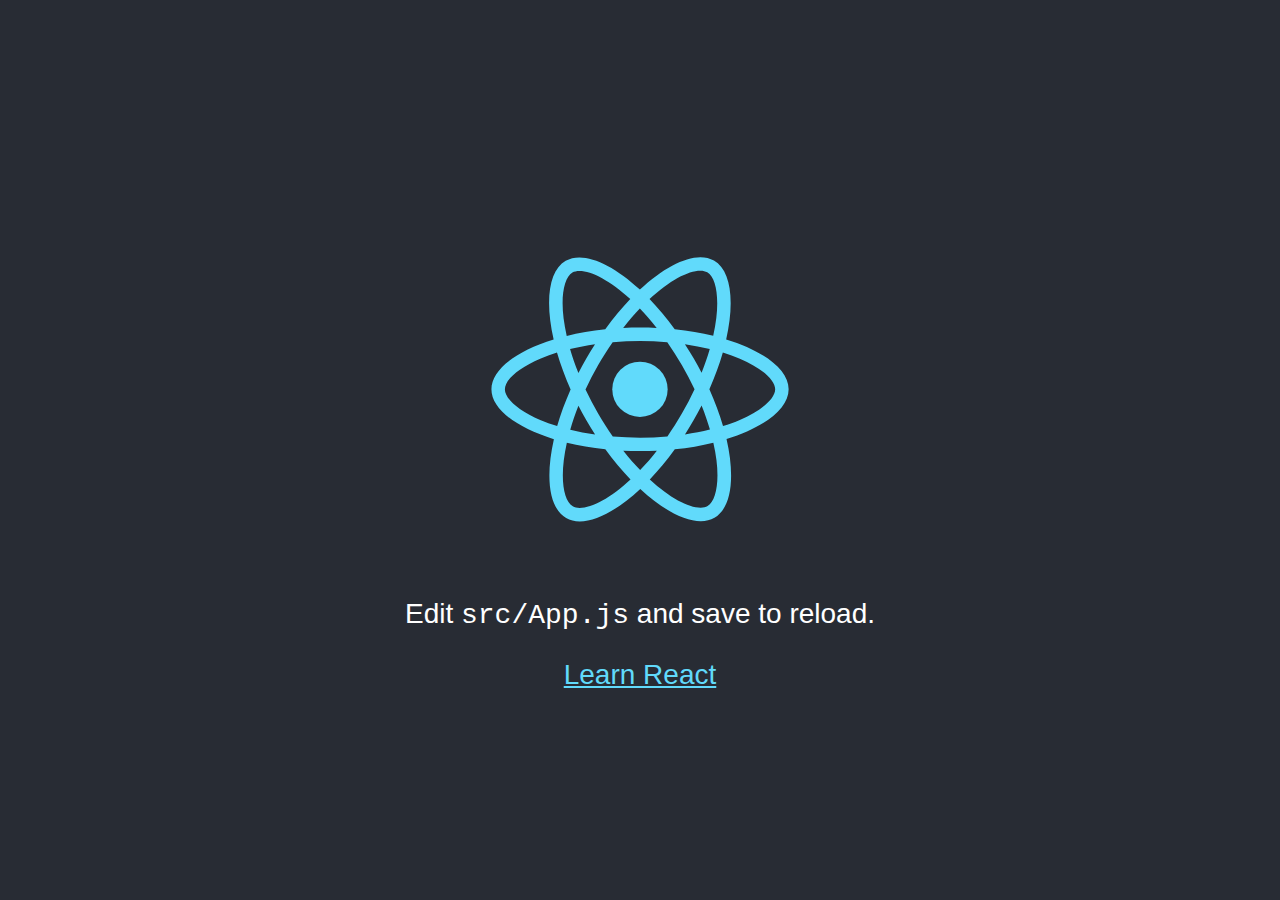
==== index.html @ 32576e98 "Updates" ====
<!doctype html><html lang="en"><head><meta charset="utf-8"/><link rel="icon" href="/favicon.ico"/><meta name="viewport" content="width=device-width,initial-scale=1"/><meta name="theme-color" content="#000000"/><meta name="description" content="Web site created using create-react-app"/><link rel="apple-touch-icon" href="/logo192.png"/><link rel="manifest" href="/manifest.json"/><title>React App</title><link href="/static/css/main.5f361e03.chunk.css" rel="stylesheet"></head><body><noscript>You need to enable JavaScript to run this app.</noscript><div id="root"></div><script>!function(e){function r(r){for(var n,p,l=r[0],a=r[1],f=r[2],c=0,s=[];c<l.length;c++)p=l[c],Object.prototype.hasOwnProperty.call(o,p)&&o[p]&&s.push(o[p][0]),o[p]=0;for(n in a)Object.prototype.hasOwnProperty.call(a,n)&&(e[n]=a[n]);for(i&&i(r);s.length;)s.shift()();return u.push.apply(u,f||[]),t()}function t(){for(var e,r=0;r<u.length;r++){for(var t=u[r],n=!0,l=1;l<t.length;l++){var a=t[l];0!==o[a]&&(n=!1)}n&&(u.splice(r--,1),e=p(p.s=t[0]))}return e}var n={},o={1:0},u=[];function p(r){if(n[r])return n[r].exports;var t=n[r]={i:r,l:!1,exports:{}};return e[r].call(t.exports,t,t.exports,p),t.l=!0,t.exports}p.m=e,p.c=n,p.d=function(e,r,t){p.o(e,r)||Object.defineProperty(e,r,{enumerable:!0,get:t})},p.r=function(e){"undefined"!=typeof Symbol&&Symbol.toStringTag&&Object.defineProperty(e,Symbol.toStringTag,{value:"Module"}),Object.defineProperty(e,"__esModule",{value:!0})},p.t=function(e,r){if(1&r&&(e=p(e)),8&r)return e;if(4&r&&"object"==typeof e&&e&&e.__esModule)return e;var t=Object.create(null);if(p.r(t),Object.defineProperty(t,"default",{enumerable:!0,value:e}),2&r&&"string"!=typeof e)for(var n in e)p.d(t,n,function(r){return e[r]}.bind(null,n));return t},p.n=function(e){var r=e&&e.__esModule?function(){return e.default}:function(){return e};return p.d(r,"a",r),r},p.o=function(e,r){return Object.prototype.hasOwnProperty.call(e,r)},p.p="/";var l=this["webpackJsonpmy-app"]=this["webpackJsonpmy-app"]||[],a=l.push.bind(l);l.push=r,l=l.slice();for(var f=0;f<l.length;f++)r(l[f]);var i=a;t()}([])</script><script src="/static/js/2.763b34e5.chunk.js"></script><script src="/static/js/main.ed0de294.chunk.js"></script></body></html>
---- static/css/main.5f361e03.chunk.css ----
body{margin:0;font-family:-apple-system,BlinkMacSystemFont,"Segoe UI","Roboto","Oxygen","Ubuntu","Cantarell","Fira Sans","Droid Sans","Helvetica Neue",sans-serif;-webkit-font-smoothing:antialiased;-moz-osx-font-smoothing:grayscale}code{font-family:source-code-pro,Menlo,Monaco,Consolas,"Courier New",monospace}.App{text-align:center}.App-logo{height:40vmin;pointer-events:none}@media (prefers-reduced-motion:no-preference){.App-logo{-webkit-animation:App-logo-spin 20s linear infinite;animation:App-logo-spin 20s linear infinite}}.App-header{background-color:#282c34;min-height:100vh;display:flex;flex-direction:column;align-items:center;justify-content:center;font-size:calc(10px + 2vmin);color:#fff}.App-link{color:#61dafb}@-webkit-keyframes App-logo-spin{0%{transform:rotate(0deg)}to{transform:rotate(1turn)}}@keyframes App-logo-spin{0%{transform:rotate(0deg)}to{transform:rotate(1turn)}}
/*# sourceMappingURL=main.5f361e03.chunk.css.map */
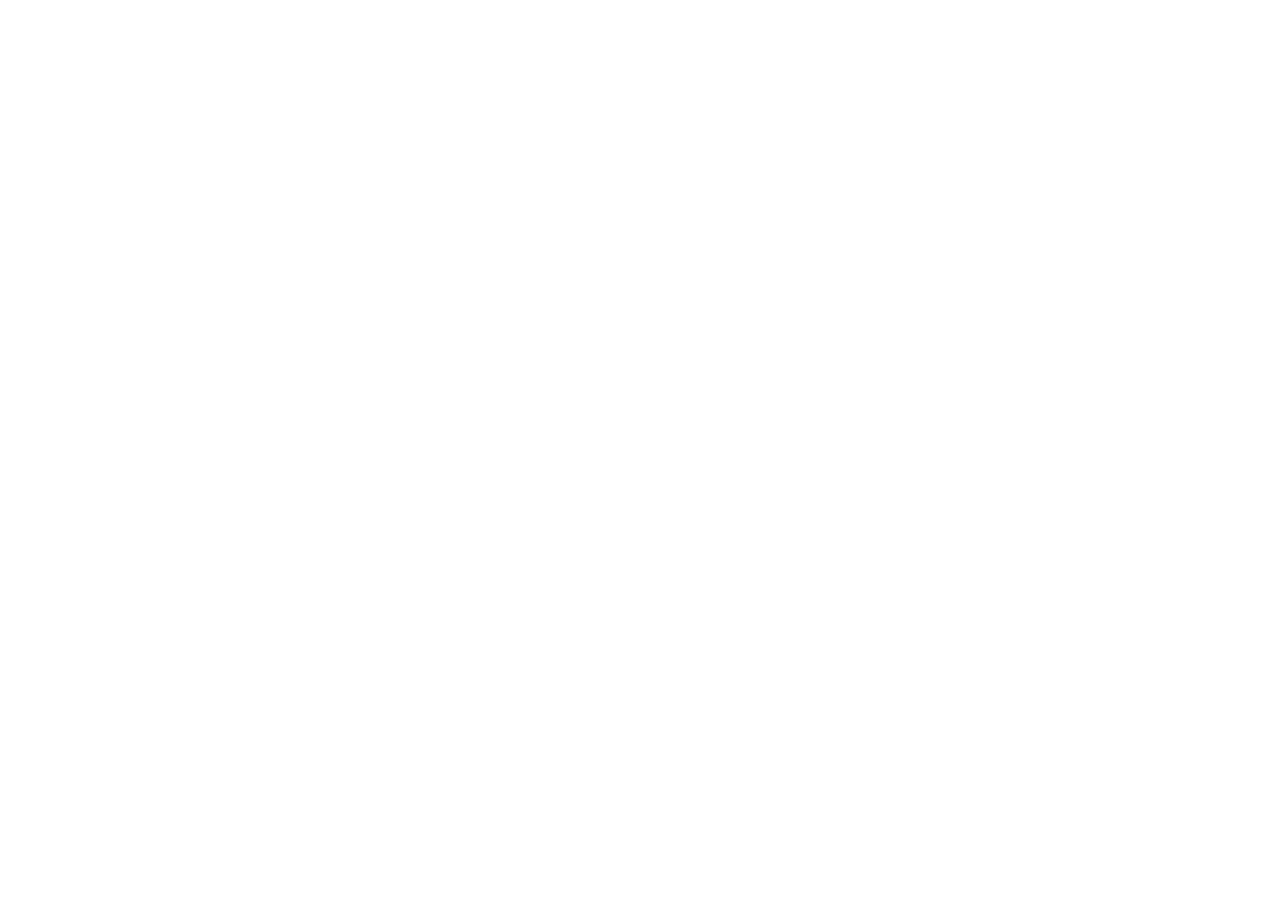
==== commit 63e29f57: "Updates" ====
--- a/index.html
+++ b/index.html
@@ -1 +1 @@
-<!doctype html><html lang="en"><head><meta charset="utf-8"/><link rel="icon" href="/favicon.ico"/><meta name="viewport" content="width=device-width,initial-scale=1"/><meta name="theme-color" content="#000000"/><meta name="description" content="Web site created using create-react-app"/><link rel="apple-touch-icon" href="/logo192.png"/><link rel="manifest" href="/manifest.json"/><title>React App</title><link href="/static/css/main.5f361e03.chunk.css" rel="stylesheet"></head><body><noscript>You need to enable JavaScript to run this app.</noscript><div id="root"></div><script>!function(e){function r(r){for(var n,p,l=r[0],a=r[1],f=r[2],c=0,s=[];c<l.length;c++)p=l[c],Object.prototype.hasOwnProperty.call(o,p)&&o[p]&&s.push(o[p][0]),o[p]=0;for(n in a)Object.prototype.hasOwnProperty.call(a,n)&&(e[n]=a[n]);for(i&&i(r);s.length;)s.shift()();return u.push.apply(u,f||[]),t()}function t(){for(var e,r=0;r<u.length;r++){for(var t=u[r],n=!0,l=1;l<t.length;l++){var a=t[l];0!==o[a]&&(n=!1)}n&&(u.splice(r--,1),e=p(p.s=t[0]))}return e}var n={},o={1:0},u=[];function p(r){if(n[r])return n[r].exports;var t=n[r]={i:r,l:!1,exports:{}};return e[r].call(t.exports,t,t.exports,p),t.l=!0,t.exports}p.m=e,p.c=n,p.d=function(e,r,t){p.o(e,r)||Object.defineProperty(e,r,{enumerable:!0,get:t})},p.r=function(e){"undefined"!=typeof Symbol&&Symbol.toStringTag&&Object.defineProperty(e,Symbol.toStringTag,{value:"Module"}),Object.defineProperty(e,"__esModule",{value:!0})},p.t=function(e,r){if(1&r&&(e=p(e)),8&r)return e;if(4&r&&"object"==typeof e&&e&&e.__esModule)return e;var t=Object.create(null);if(p.r(t),Object.defineProperty(t,"default",{enumerable:!0,value:e}),2&r&&"string"!=typeof e)for(var n in e)p.d(t,n,function(r){return e[r]}.bind(null,n));return t},p.n=function(e){var r=e&&e.__esModule?function(){return e.default}:function(){return e};return p.d(r,"a",r),r},p.o=function(e,r){return Object.prototype.hasOwnProperty.call(e,r)},p.p="/";var l=this["webpackJsonpmy-app"]=this["webpackJsonpmy-app"]||[],a=l.push.bind(l);l.push=r,l=l.slice();for(var f=0;f<l.length;f++)r(l[f]);var i=a;t()}([])</script><script src="/static/js/2.763b34e5.chunk.js"></script><script src="/static/js/main.ed0de294.chunk.js"></script></body></html>+<!doctype html><html lang="en"><head><meta charset="utf-8"/><link rel="icon" href="/my-app/favicon.ico"/><meta name="viewport" content="width=device-width,initial-scale=1"/><meta name="theme-color" content="#000000"/><meta name="description" content="Web site created using create-react-app"/><link rel="apple-touch-icon" href="/my-app/logo192.png"/><link rel="manifest" href="/my-app/manifest.json"/><title>React App</title><link href="/my-app/static/css/main.5f361e03.chunk.css" rel="stylesheet"></head><body><noscript>You need to enable JavaScript to run this app.</noscript><div id="root"></div><script>!function(e){function r(r){for(var n,p,a=r[0],l=r[1],f=r[2],c=0,s=[];c<a.length;c++)p=a[c],Object.prototype.hasOwnProperty.call(o,p)&&o[p]&&s.push(o[p][0]),o[p]=0;for(n in l)Object.prototype.hasOwnProperty.call(l,n)&&(e[n]=l[n]);for(i&&i(r);s.length;)s.shift()();return u.push.apply(u,f||[]),t()}function t(){for(var e,r=0;r<u.length;r++){for(var t=u[r],n=!0,a=1;a<t.length;a++){var l=t[a];0!==o[l]&&(n=!1)}n&&(u.splice(r--,1),e=p(p.s=t[0]))}return e}var n={},o={1:0},u=[];function p(r){if(n[r])return n[r].exports;var t=n[r]={i:r,l:!1,exports:{}};return e[r].call(t.exports,t,t.exports,p),t.l=!0,t.exports}p.m=e,p.c=n,p.d=function(e,r,t){p.o(e,r)||Object.defineProperty(e,r,{enumerable:!0,get:t})},p.r=function(e){"undefined"!=typeof Symbol&&Symbol.toStringTag&&Object.defineProperty(e,Symbol.toStringTag,{value:"Module"}),Object.defineProperty(e,"__esModule",{value:!0})},p.t=function(e,r){if(1&r&&(e=p(e)),8&r)return e;if(4&r&&"object"==typeof e&&e&&e.__esModule)return e;var t=Object.create(null);if(p.r(t),Object.defineProperty(t,"default",{enumerable:!0,value:e}),2&r&&"string"!=typeof e)for(var n in e)p.d(t,n,function(r){return e[r]}.bind(null,n));return t},p.n=function(e){var r=e&&e.__esModule?function(){return e.default}:function(){return e};return p.d(r,"a",r),r},p.o=function(e,r){return Object.prototype.hasOwnProperty.call(e,r)},p.p="/my-app/";var a=this["webpackJsonpmy-app"]=this["webpackJsonpmy-app"]||[],l=a.push.bind(a);a.push=r,a=a.slice();for(var f=0;f<a.length;f++)r(a[f]);var i=l;t()}([])</script><script src="/my-app/static/js/2.763b34e5.chunk.js"></script><script src="/my-app/static/js/main.61bdfae7.chunk.js"></script></body></html>